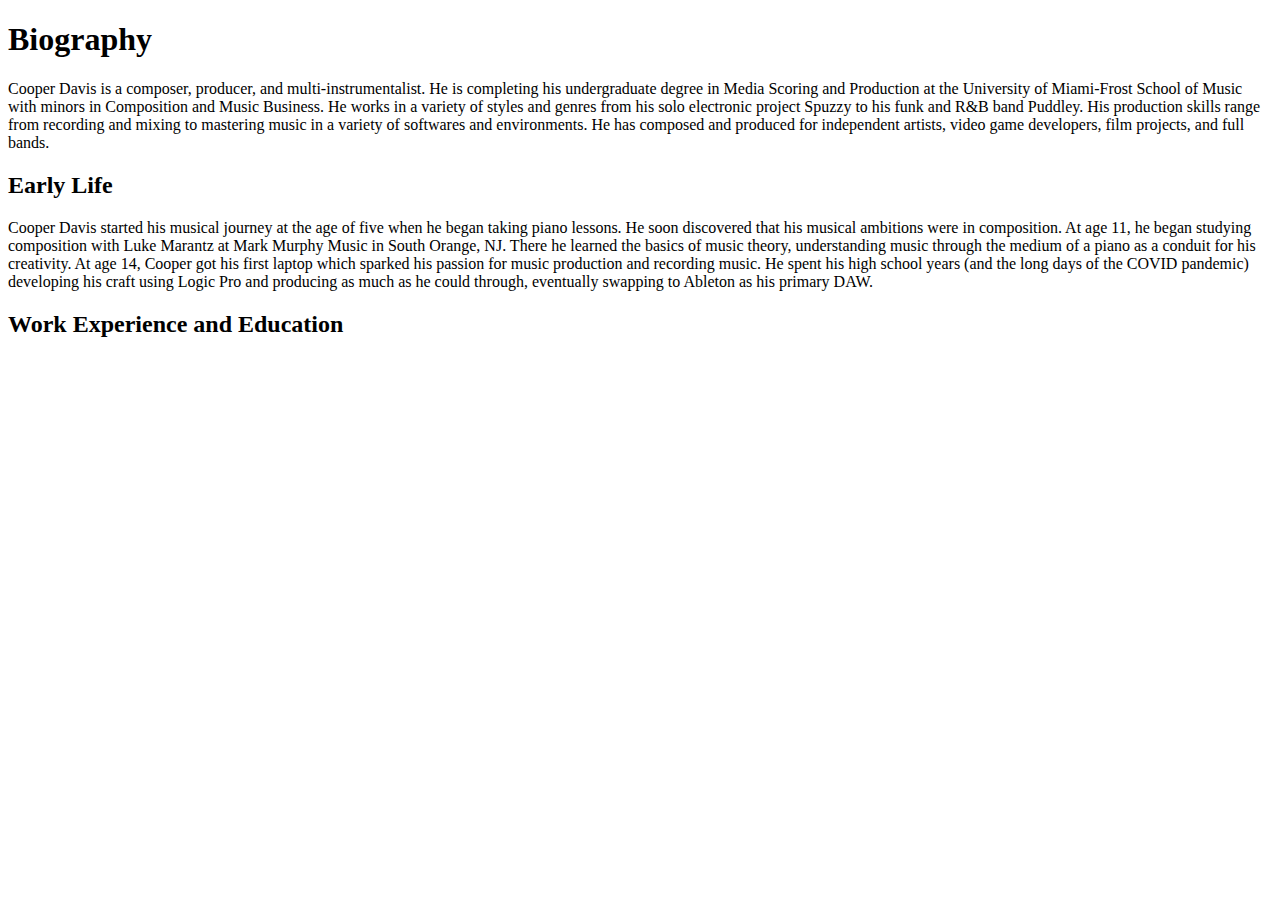
==== index.html @ 3862be89 "update" ====
<!DOCTYPE html>
<html lang="en">
<head>
    <meta charset="UTF-8">
    <meta name="viewport" content="width=device-width, initial-scale=1.0">
    <meta name="Cooper Davis" content="">
    <meta description="A Portfolio for the Composer and Producer Cooper Davis and all the projects he has worked on.">
    <meta keywords="Musician, Producer, Composer, Bass player, Songwriter, Orchestrator, Video Game, Movies, TV Shows ">
    <title>All About Cooper Davis </title>
</head>
<body>
    <header>
        <section>
    <h1>Biography</h1>
        <p> Cooper Davis is a composer, producer, and multi-instrumentalist. He is completing his undergraduate degree in Media Scoring and Production at the University of Miami-Frost School of Music with minors in Composition and Music Business. He works in a variety of styles and genres from his solo electronic project Spuzzy to his funk and R&B band Puddley. His production skills range from recording and mixing to mastering music in a variety of softwares and environments. He has composed and produced for independent artists, video game developers, film projects, and full bands. </p>
        </section>
    </header>
    <body>
        <section>
            <h2>Early Life</h2>
            <p>Cooper Davis started his musical journey at the age of five when he began taking piano lessons. He soon discovered that his musical ambitions were in composition. At age 11, he began studying composition with Luke Marantz at Mark Murphy Music in South Orange, NJ. There he learned the basics of music theory, understanding music through the medium of a piano as a conduit for his creativity. At age 14, Cooper got his first laptop which sparked his passion for music production and recording music. He spent his high school years (and the long days of the COVID pandemic) developing his craft using Logic Pro and producing as much as he could through, eventually swapping to Ableton as his primary DAW.</p>
        </section>
        <section>
            <h2>Work Experience and Education</h2>
            
        </section>
    </body>
</body>
</html>
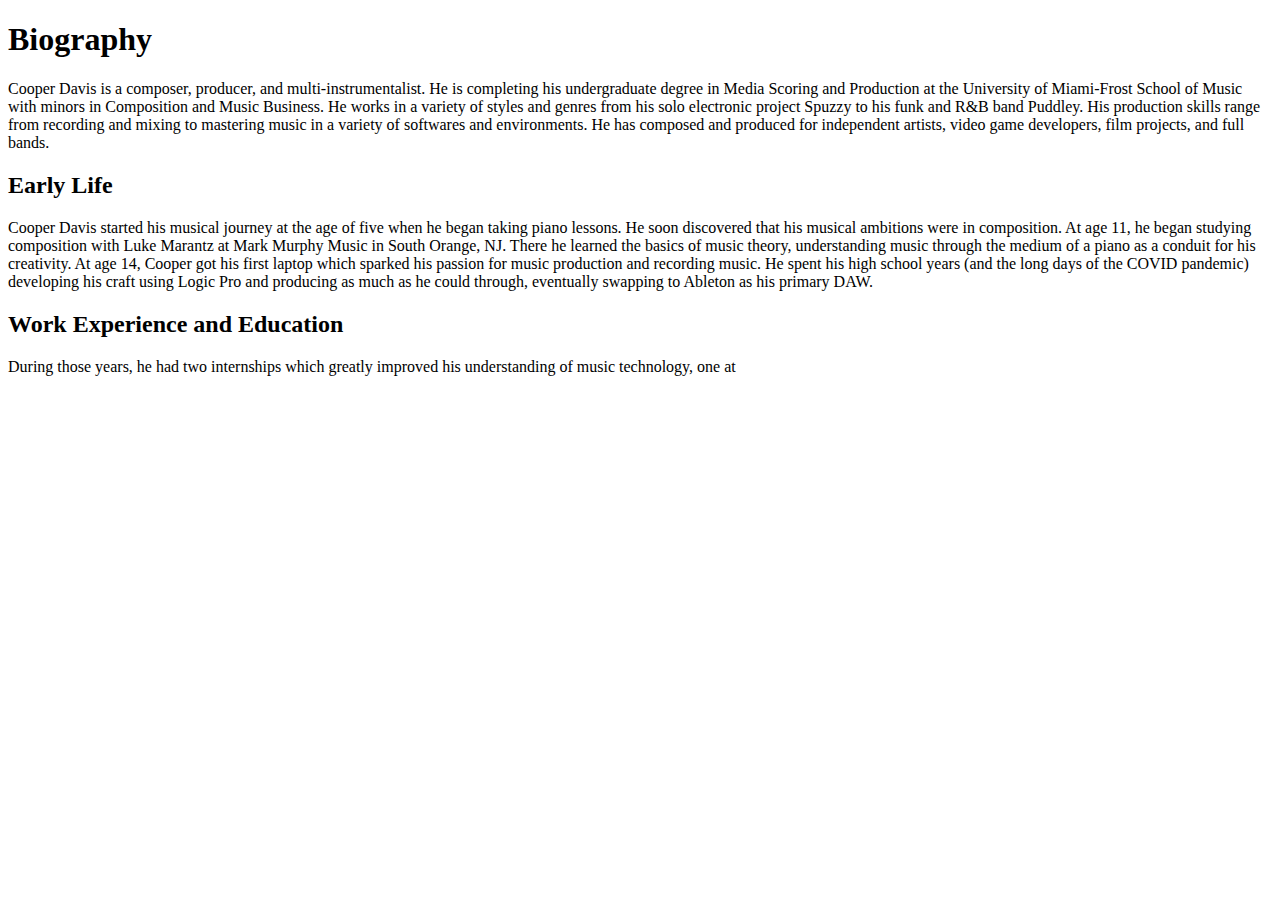
==== commit 0c0e307a: "update" ====
--- a/index.html
+++ b/index.html
@@ -9,12 +9,14 @@
     <title>All About Cooper Davis </title>
 </head>
 <body>
+   <!-- this is the header section -->
     <header>
         <section>
     <h1>Biography</h1>
         <p> Cooper Davis is a composer, producer, and multi-instrumentalist. He is completing his undergraduate degree in Media Scoring and Production at the University of Miami-Frost School of Music with minors in Composition and Music Business. He works in a variety of styles and genres from his solo electronic project Spuzzy to his funk and R&B band Puddley. His production skills range from recording and mixing to mastering music in a variety of softwares and environments. He has composed and produced for independent artists, video game developers, film projects, and full bands. </p>
         </section>
     </header>
+    <!-- this is the second section -->
     <body>
         <section>
             <h2>Early Life</h2>
@@ -22,7 +24,7 @@
         </section>
         <section>
             <h2>Work Experience and Education</h2>
-            
+            <p>During those years, he had two internships which greatly improved his understanding of music technology, one at</p>
         </section>
     </body>
 </body>
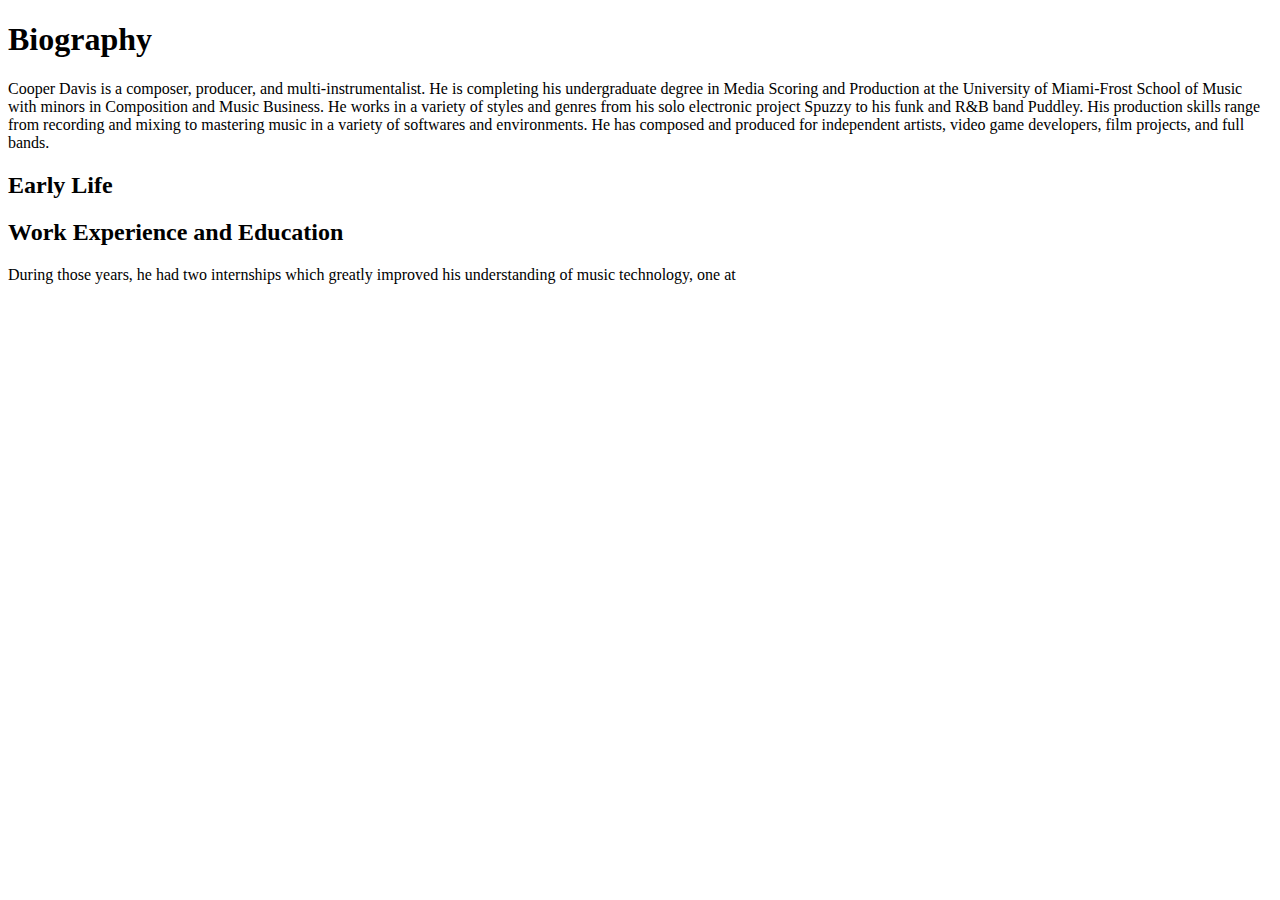
==== commit 7897d26b: "Update index.html" ====
--- a/index.html
+++ b/index.html
@@ -3,29 +3,21 @@
 <head>
     <meta charset="UTF-8">
     <meta name="viewport" content="width=device-width, initial-scale=1.0">
-    <meta name="Cooper Davis" content="">
-    <meta description="A Portfolio for the Composer and Producer Cooper Davis and all the projects he has worked on.">
-    <meta keywords="Musician, Producer, Composer, Bass player, Songwriter, Orchestrator, Video Game, Movies, TV Shows ">
     <title>All About Cooper Davis </title>
 </head>
 <body>
    <!-- this is the header section -->
-    <header>
         <section>
-    <h1>Biography</h1>
-        <p> Cooper Davis is a composer, producer, and multi-instrumentalist. He is completing his undergraduate degree in Media Scoring and Production at the University of Miami-Frost School of Music with minors in Composition and Music Business. He works in a variety of styles and genres from his solo electronic project Spuzzy to his funk and R&B band Puddley. His production skills range from recording and mixing to mastering music in a variety of softwares and environments. He has composed and produced for independent artists, video game developers, film projects, and full bands. </p>
+        <h1>Biography</h1>
+            <p> Cooper Davis is a composer, producer, and multi-instrumentalist. He is completing his undergraduate degree in Media Scoring and Production at the University of Miami-Frost School of Music with minors in Composition and Music Business. He works in a variety of styles and genres from his solo electronic project Spuzzy to his funk and R&B band Puddley. His production skills range from recording and mixing to mastering music in a variety of softwares and environments. He has composed and produced for independent artists, video game developers, film projects, and full bands. </p>
         </section>
-    </header>
     <!-- this is the second section -->
-    <body>
         <section>
             <h2>Early Life</h2>
-            <p>Cooper Davis started his musical journey at the age of five when he began taking piano lessons. He soon discovered that his musical ambitions were in composition. At age 11, he began studying composition with Luke Marantz at Mark Murphy Music in South Orange, NJ. There he learned the basics of music theory, understanding music through the medium of a piano as a conduit for his creativity. At age 14, Cooper got his first laptop which sparked his passion for music production and recording music. He spent his high school years (and the long days of the COVID pandemic) developing his craft using Logic Pro and producing as much as he could through, eventually swapping to Ableton as his primary DAW.</p>
-        </section>
+            </section>
         <section>
             <h2>Work Experience and Education</h2>
             <p>During those years, he had two internships which greatly improved his understanding of music technology, one at</p>
         </section>
-    </body>
 </body>
 </html>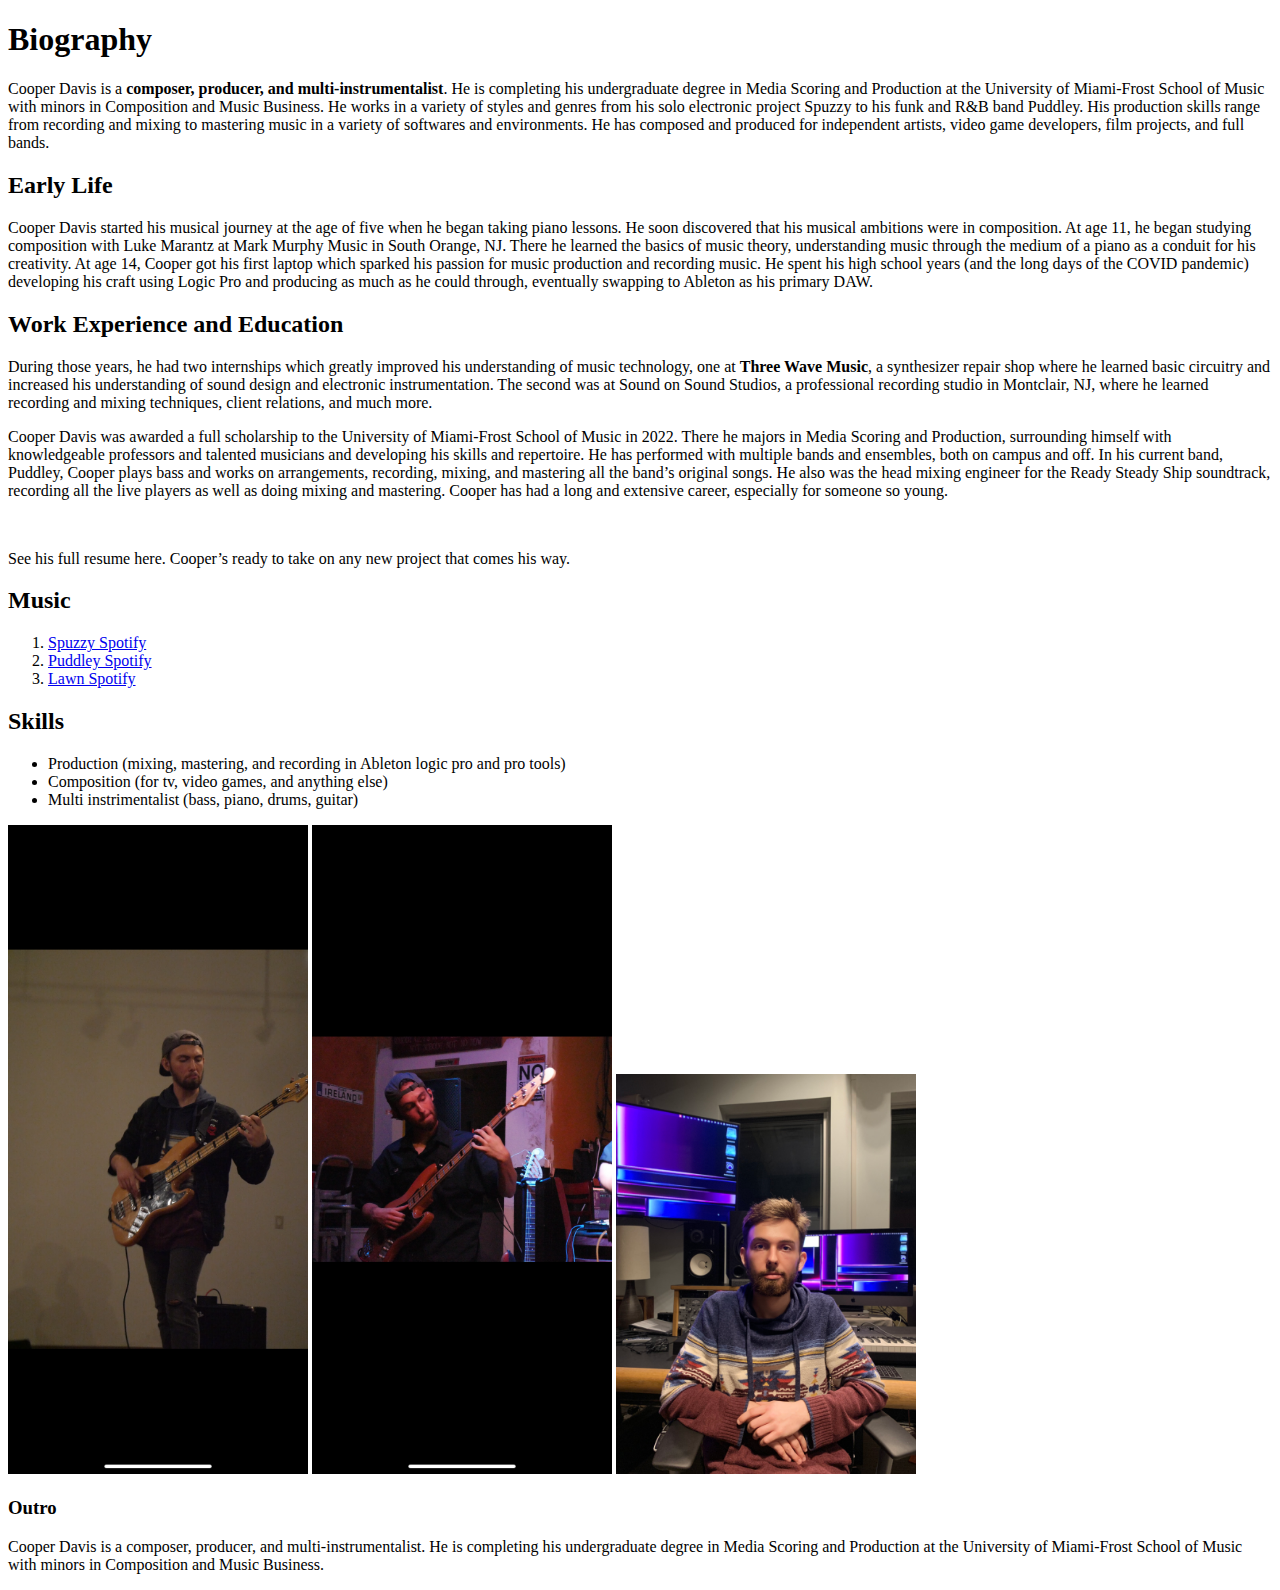
==== commit dac63129: "final update" ====
--- a/index.html
+++ b/index.html
@@ -3,21 +3,53 @@
 <head>
     <meta charset="UTF-8">
     <meta name="viewport" content="width=device-width, initial-scale=1.0">
+    <meta name="author" content="Cooper Davis">
+    <meta name="description" content="A Portfolio for the Composer and Producer Cooper Davis and all the projects he has worked on.">
+    <meta name="Keywords" content="Musician, Producer, Composer, Bass player, Songwriter, Orchestrator, Video Game, Movies, TV Shows">
     <title>All About Cooper Davis </title>
 </head>
 <body>
    <!-- this is the header section -->
         <section>
         <h1>Biography</h1>
-            <p> Cooper Davis is a composer, producer, and multi-instrumentalist. He is completing his undergraduate degree in Media Scoring and Production at the University of Miami-Frost School of Music with minors in Composition and Music Business. He works in a variety of styles and genres from his solo electronic project Spuzzy to his funk and R&B band Puddley. His production skills range from recording and mixing to mastering music in a variety of softwares and environments. He has composed and produced for independent artists, video game developers, film projects, and full bands. </p>
+            <p> Cooper Davis is a <strong>composer, producer, and multi-instrumentalist</strong>. He is completing his undergraduate degree in Media Scoring and Production at the University of Miami-Frost School of Music with minors in Composition and Music Business. He works in a variety of styles and genres from his solo electronic project Spuzzy to his funk and R&B band Puddley. His production skills range from recording and mixing to mastering music in a variety of softwares and environments. He has composed and produced for independent artists, video game developers, film projects, and full bands. </p>
         </section>
     <!-- this is the second section -->
         <section>
             <h2>Early Life</h2>
-            </section>
+            <p>Cooper Davis started his musical journey at the age of five when he began taking piano lessons. He soon discovered that his musical ambitions were in composition. At age 11, he began studying composition with Luke Marantz at Mark Murphy Music in South Orange, NJ. There he learned the basics of music theory, understanding music through the medium of a piano as a conduit for his creativity. At age 14, Cooper got his first laptop which sparked his passion for music production and recording music. He spent his high school years (and the long days of the COVID pandemic) developing his craft using Logic Pro and producing as much as he could through, eventually swapping to Ableton as his primary DAW. </p>
+        </section>
         <section>
             <h2>Work Experience and Education</h2>
-            <p>During those years, he had two internships which greatly improved his understanding of music technology, one at</p>
+            <p>During those years, he had two internships which greatly improved his understanding of music technology, one at <strong>Three Wave Music</strong>, a synthesizer repair shop where he learned basic circuitry and increased his understanding of sound design and electronic instrumentation. The second was at Sound on Sound Studios, a professional recording studio in Montclair, NJ, where he learned recording and mixing techniques, client relations, and much more.</p> 
+            <p>Cooper Davis was awarded a full scholarship to the University of Miami-Frost School of Music in 2022. There he majors in Media Scoring and Production, surrounding himself with knowledgeable professors and talented musicians and developing his skills and repertoire. He has performed with multiple bands and ensembles, both on campus and off. In his current band, Puddley, Cooper plays bass and works on arrangements, recording, mixing, and mastering all the band’s original songs. He also was the head mixing engineer for the Ready Steady Ship soundtrack, recording all the live players as well as doing mixing and mastering. Cooper has had a long and extensive career, especially for someone so young.</p>
+            <br>
+            <p>See his full resume here. Cooper’s ready to take on any new project that comes his way. </p>
         </section>
+        <section>
+        <h2>Music</h2>
+        <ol>
+            <li><a href="https://open.spotify.com/artist/7jY9QCXY5HTK29w2dXhHB5?si=oDvjY710QUKylDxWddZlJg ">Spuzzy Spotify</a></li>
+            <li><a href="https://open.spotify.com/artist/1YtbFCBvHALDLQZsBjsIio?si=Drk9KbIhSiacKWP0EtP1OQ ">Puddley Spotify</a></li>
+            <li><a href=" https://open.spotify.com/artist/0MMO2Mtelgm22DG9I53da4?si=7LdA6J7JSfKVeufKWhltZA ">Lawn Spotify</a></li>
+        </ol> 
+        </section>
+        <section>
+        <h2>Skills</h2>
+            <ul>
+                <li>Production (mixing, mastering, and recording in Ableton logic pro and pro tools) </li>
+                <li>Composition (for tv, video games, and anything else)</li>
+                <li>Multi instrimentalist (bass, piano, drums, guitar) </li>
+            </ul>
+        </section>
+        <section>
+            <img src="images/IMG_4633.PNG" alt="Cooper playing bass" width="300">
+            <img src="images/IMG_4635.PNG" alt="Cooper playing bass part 2" width="300">
+            <img src="images/IMG_4723.jpg" alt="Cooper in a studio" width="300">
+        </section>
+        <footer>
+            <h3>Outro</h3>
+            <p>Cooper Davis is a composer, producer, and multi-instrumentalist. He is completing his undergraduate degree in Media Scoring and Production at the University of Miami-Frost School of Music with minors in Composition and Music Business.</p>
+        </footer>
 </body>
 </html>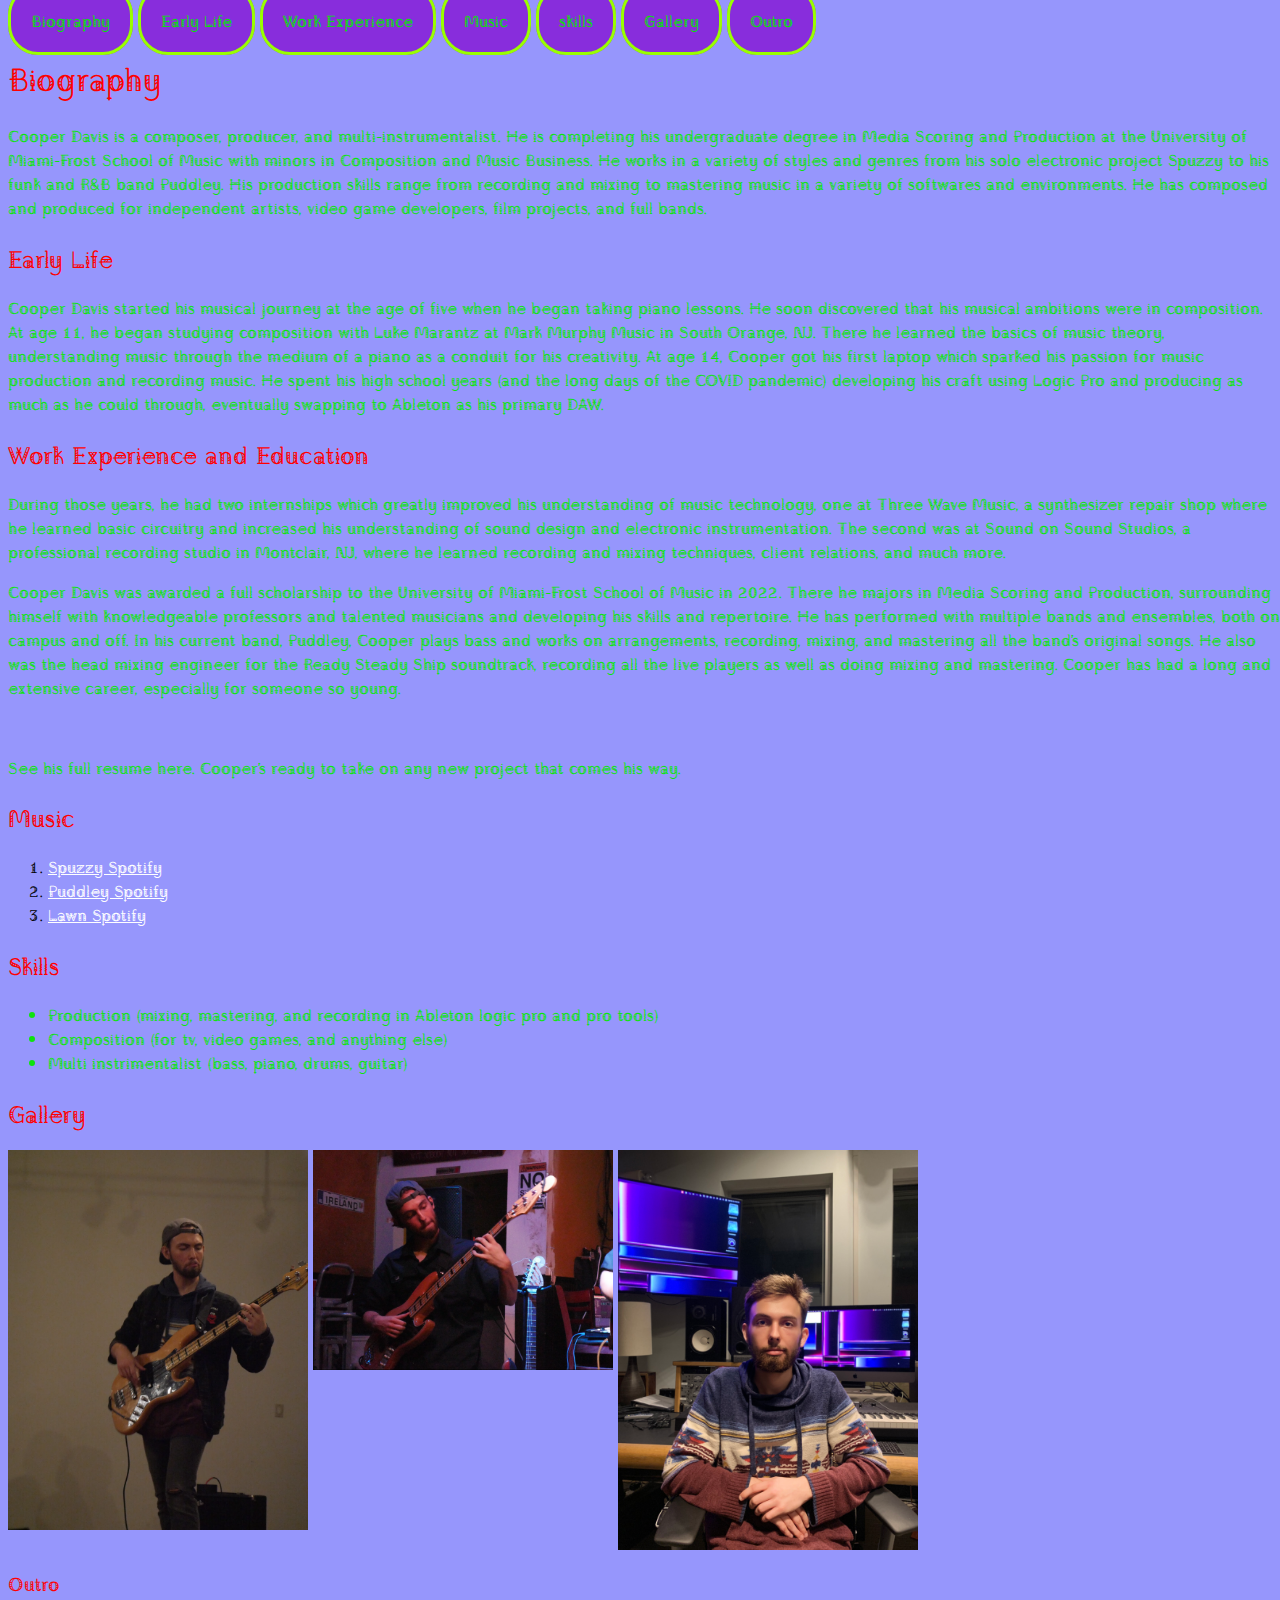
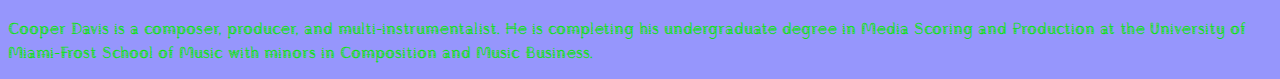
==== commit a9fc9c53: "finshed" ====
--- a/index.html
+++ b/index.html
@@ -7,34 +7,46 @@
     <meta name="description" content="A Portfolio for the Composer and Producer Cooper Davis and all the projects he has worked on.">
     <meta name="Keywords" content="Musician, Producer, Composer, Bass player, Songwriter, Orchestrator, Video Game, Movies, TV Shows">
     <title>All About Cooper Davis </title>
+    <link rel="stylesheet" href="index.css">
+    <link href="https://fonts.googleapis.com/css2?family=Agu+Display:wght@400;700&display=swap" rel="stylesheet">
 </head>
 <body>
+        <section>
+            <a class="links" href="#bio">Biography</a>
+            <a class="links" href="#early">Early Life</a>
+            <a class="links" href="#work">Work Experience</a>
+            <a class="links" href="#music">Music</a>
+            <a class="links" href="#skills">skills</a>
+            <a class="links" href="#gallery">Gallery</a>
+            <a class="links" href="#outro">Outro</a>
+        </section>
    <!-- this is the header section -->
-        <section>
+
+        <section id="bio">
         <h1>Biography</h1>
             <p> Cooper Davis is a <strong>composer, producer, and multi-instrumentalist</strong>. He is completing his undergraduate degree in Media Scoring and Production at the University of Miami-Frost School of Music with minors in Composition and Music Business. He works in a variety of styles and genres from his solo electronic project Spuzzy to his funk and R&B band Puddley. His production skills range from recording and mixing to mastering music in a variety of softwares and environments. He has composed and produced for independent artists, video game developers, film projects, and full bands. </p>
         </section>
     <!-- this is the second section -->
-        <section>
+        <section id="early">
             <h2>Early Life</h2>
             <p>Cooper Davis started his musical journey at the age of five when he began taking piano lessons. He soon discovered that his musical ambitions were in composition. At age 11, he began studying composition with Luke Marantz at Mark Murphy Music in South Orange, NJ. There he learned the basics of music theory, understanding music through the medium of a piano as a conduit for his creativity. At age 14, Cooper got his first laptop which sparked his passion for music production and recording music. He spent his high school years (and the long days of the COVID pandemic) developing his craft using Logic Pro and producing as much as he could through, eventually swapping to Ableton as his primary DAW. </p>
         </section>
-        <section>
+        <section id="work">
             <h2>Work Experience and Education</h2>
             <p>During those years, he had two internships which greatly improved his understanding of music technology, one at <strong>Three Wave Music</strong>, a synthesizer repair shop where he learned basic circuitry and increased his understanding of sound design and electronic instrumentation. The second was at Sound on Sound Studios, a professional recording studio in Montclair, NJ, where he learned recording and mixing techniques, client relations, and much more.</p> 
             <p>Cooper Davis was awarded a full scholarship to the University of Miami-Frost School of Music in 2022. There he majors in Media Scoring and Production, surrounding himself with knowledgeable professors and talented musicians and developing his skills and repertoire. He has performed with multiple bands and ensembles, both on campus and off. In his current band, Puddley, Cooper plays bass and works on arrangements, recording, mixing, and mastering all the band’s original songs. He also was the head mixing engineer for the Ready Steady Ship soundtrack, recording all the live players as well as doing mixing and mastering. Cooper has had a long and extensive career, especially for someone so young.</p>
             <br>
             <p>See his full resume here. Cooper’s ready to take on any new project that comes his way. </p>
         </section>
-        <section>
+        <section id="music">
         <h2>Music</h2>
         <ol>
-            <li><a href="https://open.spotify.com/artist/7jY9QCXY5HTK29w2dXhHB5?si=oDvjY710QUKylDxWddZlJg ">Spuzzy Spotify</a></li>
-            <li><a href="https://open.spotify.com/artist/1YtbFCBvHALDLQZsBjsIio?si=Drk9KbIhSiacKWP0EtP1OQ ">Puddley Spotify</a></li>
-            <li><a href=" https://open.spotify.com/artist/0MMO2Mtelgm22DG9I53da4?si=7LdA6J7JSfKVeufKWhltZA ">Lawn Spotify</a></li>
+            <li><a class=" musiclinks" href="https://open.spotify.com/artist/7jY9QCXY5HTK29w2dXhHB5?si=oDvjY710QUKylDxWddZlJg ">Spuzzy Spotify</a></li>
+            <li><a class=" musiclinks" href="https://open.spotify.com/artist/1YtbFCBvHALDLQZsBjsIio?si=Drk9KbIhSiacKWP0EtP1OQ ">Puddley Spotify</a></li>
+            <li><a class=" musiclinks" href=" https://open.spotify.com/artist/0MMO2Mtelgm22DG9I53da4?si=7LdA6J7JSfKVeufKWhltZA ">Lawn Spotify</a></li>
         </ol> 
         </section>
-        <section>
+        <section id="skills">
         <h2>Skills</h2>
             <ul>
                 <li>Production (mixing, mastering, and recording in Ableton logic pro and pro tools) </li>
@@ -42,12 +54,13 @@
                 <li>Multi instrimentalist (bass, piano, drums, guitar) </li>
             </ul>
         </section>
-        <section>
-            <img src="images/IMG_4633.PNG" alt="Cooper playing bass" width="300">
-            <img src="images/IMG_4635.PNG" alt="Cooper playing bass part 2" width="300">
-            <img src="images/IMG_4723.jpg" alt="Cooper in a studio" width="300">
+        <section id="gallery">
+            <h2>Gallery</h2>
+            <img class="img" src="images/IMG_4633.PNG" alt="Cooper playing bass" width="300">
+            <img class="img" src="images/IMG_4635.PNG" alt="Cooper playing bass part 2" width="300">
+            <img class="img" src="images/IMG_4723.jpg" alt="Cooper in a studio" width="300">
         </section>
-        <footer>
+        <footer id="outro">
             <h3>Outro</h3>
             <p>Cooper Davis is a composer, producer, and multi-instrumentalist. He is completing his undergraduate degree in Media Scoring and Production at the University of Miami-Frost School of Music with minors in Composition and Music Business.</p>
         </footer>
--- a/index.css
+++ b/index.css
@@ -0,0 +1,48 @@
+body{
+    background-color: rgb(150, 150, 252);
+    margin-inline-end: auto;
+    font-family: 'Agu Display', sans-serif;
+}
+a{
+    color: rgb(4, 225, 4);
+    text-decoration: none;
+}
+a:hover{
+    color: rgb(114, 114, 219);
+    text-decoration: none;
+}
+.links {
+    border: solid 3px black; 
+    border-radius: 30px;
+    box-sizing: border-box;
+    padding: 20px;
+    background-color: rgb(136, 45, 220);
+    border-color: rgb(153, 255, 0);
+}
+h1{
+    color: red;
+}
+h2{
+    color: red;
+}
+h3{
+    color: red;
+}
+.musiclinks{
+    color: rgb(255, 255, 255);
+    text-decoration: underline;
+}
+p{
+    color: rgb(14, 227, 14);
+}
+ul{
+    color: rgb(14, 227, 14);
+}
+.img{
+    display: inline-block;
+    vertical-align: top;
+}
+.img:hover{
+    transform: scale(1.1);
+    transition-duration: 0.3s;
+}
